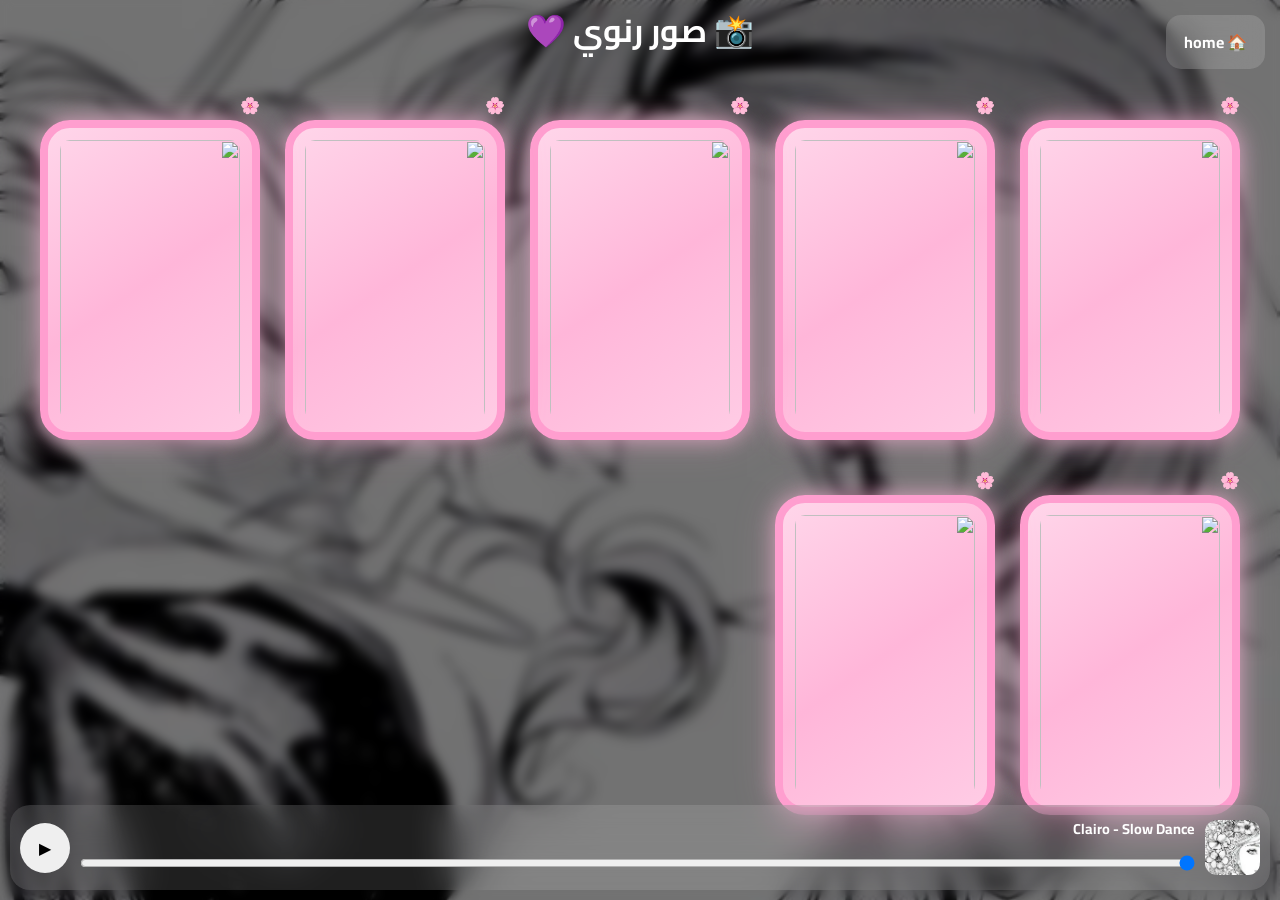
==== gallery.html @ 9b6f74db "updet" ====
<!DOCTYPE html>
<html lang="ar" dir="rtl">
<head>
<meta charset="UTF-8">
<meta name="viewport" content="width=device-width, initial-scale=1.0">
<title>صور رنوي 💜</title>

<link rel="stylesheet" href="gallery.css">
<link href="https://fonts.googleapis.com/css2?family=Cairo:wght@300;400;600;700;800&display=swap" rel="stylesheet">
</head>
<body>

<a href="index.html" class="home-btn">🏠 home</a>

<h1>📸 صور رنوي 💜</h1>
<div class="overlay"></div>
<div class="gallery">

<div class="frame">
    <span class="flower">🌸</span>
    <img src="images/photo1.jpg">
</div>
<div class="frame">
    <span class="flower">🌸</span>
    <img src="images/photo1.jpg">
</div>
<div class="frame">
    <span class="flower">🌸</span>
    <img src="images/photo1.jpg">
</div>
<div class="frame">
    <span class="flower">🌸</span>
    <img src="images/photo1.jpg">
</div>
<div class="frame">
    <span class="flower">🌸</span>
    <img src="images/photo1.jpg">
</div>
<div class="frame">
    <span class="flower">🌸</span>
    <img src="images/photo1.jpg">
</div>
<div class="frame">
    <span class="flower">🌸</span>
    <img src="images/photo1.jpg">
    
</div>

</div>

<div class="music-player">

    <img src="images/cover.jpg" alt="cover">

    <div class="music-info">

        <h3>Clairo - Slow Dance</h3>

        <input type="range" id="progress" value="0">

    </div>

    <button id="playBtn">▶</button>

</div>

<audio id="audio" autoplay loop>
    <source src="music/Clairo - Slow Dance.mp3" type="audio/mpeg">
</audio>

<div id="viewer">
<img id="viewerImg">
</div>
<script src="music.js"></script>

</body>
</html>
---- gallery.css ----
*{
margin:0;
padding:0;
box-sizing:border-box;
font-family:'Cairo',sans-serif;
}

body{
background:url("images/icon.jpg") center center/cover no-repeat fixed; /* 👈 هنا فقط التغيير */
color:#fff;
overflow-x:hidden;
}

img{
max-width:100%;
display:block;
}

.overlay{
position:fixed;
top:0;
left:0;
width:100%;
height:100%;
background:rgba(0,0,0,.55);
backdrop-filter:blur(6px);
z-index:-2;
}

h1{
text-align:center;
color:white;
margin-bottom:30px;
}

.gallery{
display:grid;
grid-template-columns:repeat(auto-fit,minmax(220px,1fr));
gap:25px;
max-width:1200px;
margin:auto;
}

.gallery img{
width:100%;
height:320px;
object-fit:cover;
padding:12px;

border:8px solid #ff9ecf;

border-radius:30px;

background:
linear-gradient(
145deg,
#ffd6ea,
#ffb6d9,
#ffcce5
);

box-shadow:
0 0 20px rgba(255,182,217,.6),
0 0 40px rgba(255,182,217,.3);

cursor:pointer;
transition:.4s;
}

.gallery img:hover{
transform:scale(1.05);
box-shadow:
0 0 25px rgba(255,182,217,.8),
0 0 50px rgba(255,182,217,.5);
}

#viewer{
position:fixed;
inset:0;
background:rgba(0,0,0,.9);
display:none;
justify-content:center;
align-items:center;
padding:20px;
z-index:9999;
}

#viewer img{
max-width:90%;
max-height:90%;
border-radius:15px;
}

.home-btn{
position:fixed;
top:15px;
right:15px;
padding:12px 18px;
background:rgba(255,255,255,.15);
backdrop-filter:blur(15px);
border-radius:15px;
text-decoration:none;
color:white;
font-weight:700;
z-index:9999;
}

.box,
.letter-card{
background:rgba(255,255,255,.08);
backdrop-filter:blur(20px);
padding:20px;
border-radius:20px;
margin-bottom:15px;
line-height:1.9;
}

.end-section{
padding:80px 20px 150px;
text-align:center;
}

.end-section h2{
font-size:clamp(28px,8vw,60px);
}

.music-player{
position:fixed;
left:10px;
right:10px;
bottom:10px;
background:rgba(255,255,255,.12);
backdrop-filter:blur(20px);
border-radius:20px;
padding:10px;
display:flex;
align-items:center;
gap:10px;
z-index:999;
}

.music-player img{
width:55px;
height:55px;
object-fit:cover;
border-radius:12px;
}

.music-info{
flex:1;
min-width:0;
}

.music-info h3{
font-size:.9rem;
margin-bottom:8px;
white-space:nowrap;
overflow:hidden;
text-overflow:ellipsis;
}

#progress{
width:100%;
}

#playBtn{
width:50px;
height:50px;
border:none;
border-radius:50%;
font-size:1rem;
cursor:pointer;
}

.reveal{
opacity:0;
transform:translateY(40px);
transition:1s;
}

.reveal.active{
opacity:1;
transform:translateY(0);
}
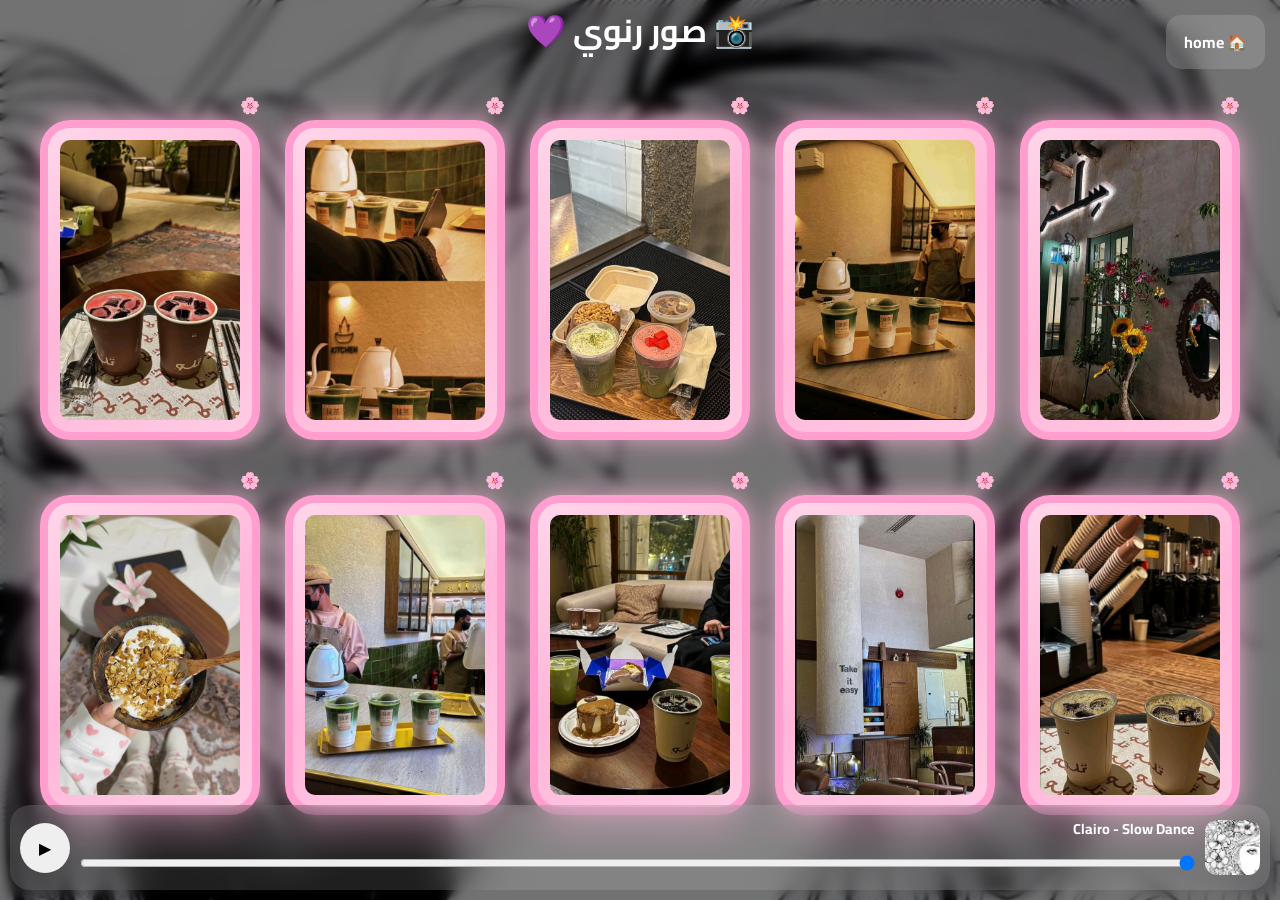
==== commit 1b4b31da: "up" ====
--- a/gallery.html
+++ b/gallery.html
@@ -5,7 +5,7 @@
 <meta name="viewport" content="width=device-width, initial-scale=1.0">
 <title>صور رنوي 💜</title>
 
-<link rel="stylesheet" href="gallery.css">
+
 <link href="https://fonts.googleapis.com/css2?family=Cairo:wght@300;400;600;700;800&display=swap" rel="stylesheet">
 </head>
 <body>
@@ -18,34 +18,46 @@
 
 <div class="frame">
     <span class="flower">🌸</span>
-    <img src="images/photo1.jpg">
+    <img src="images/photo1.jpg" class="gallery-img">
 </div>
 <div class="frame">
     <span class="flower">🌸</span>
-    <img src="images/photo1.jpg">
+    <img src="images/photo2.jpg" class="gallery-img">
 </div>
 <div class="frame">
     <span class="flower">🌸</span>
-    <img src="images/photo1.jpg">
+    <img src="images/photo3.jpg"class="gallery-img">
 </div>
 <div class="frame">
     <span class="flower">🌸</span>
-    <img src="images/photo1.jpg">
+    <img src="images/photo4.jpg"class="gallery-img">
 </div>
 <div class="frame">
     <span class="flower">🌸</span>
-    <img src="images/photo1.jpg">
+    <img src="images/photo5.jpg"class="gallery-img">
 </div>
 <div class="frame">
     <span class="flower">🌸</span>
-    <img src="images/photo1.jpg">
+    <img src="images/photo6.jpg"class="gallery-img">
 </div>
 <div class="frame">
     <span class="flower">🌸</span>
-    <img src="images/photo1.jpg">
+    <img src="images/photo7.jpg"class="gallery-img">
     
 </div>
-
+<div class="frame">
+    <span class="flower">🌸</span>
+    <img src="images/photo8.jpg"class="gallery-img">
+    
+</div><div class="frame">
+    <span class="flower">🌸</span>
+    <img src="images/photo9.jpg"class="gallery-img">
+    
+</div><div class="frame">
+    <span class="flower">🌸</span>
+    <img src="images/photo10.jpg"class="gallery-img">
+    
+</div>
 </div>
 
 <div class="music-player">
@@ -71,7 +83,7 @@
 <div id="viewer">
 <img id="viewerImg">
 </div>
-<script src="music.js"></script>
-
+<link rel="stylesheet" href="gallery.css">
+<script src="gallery.js"></script>
 </body>
 </html>
--- a/gallery.css
+++ b/gallery.css
@@ -181,4 +181,26 @@
 .reveal.active{
 opacity:1;
 transform:translateY(0);
+}
+.gallery-img:hover:not(.fullscreen){
+    transform:scale(1.05);
+}.gallery-img{
+    width:100%;
+    max-width:300px;
+    border-radius:15px;
+    cursor:pointer;
+}
+
+.gallery-img.fullscreen{
+    position:fixed !important;
+    top:50% !important;
+    left:50% !important;
+    width:90vw !important;
+    max-width:800px !important;
+    max-height:90vh !important;
+    height:auto !important;
+    object-fit:contain !important;
+    transform:translate(-50%, -50%) !important;
+    z-index:99999 !important;
+    margin:0 !important;
 }
